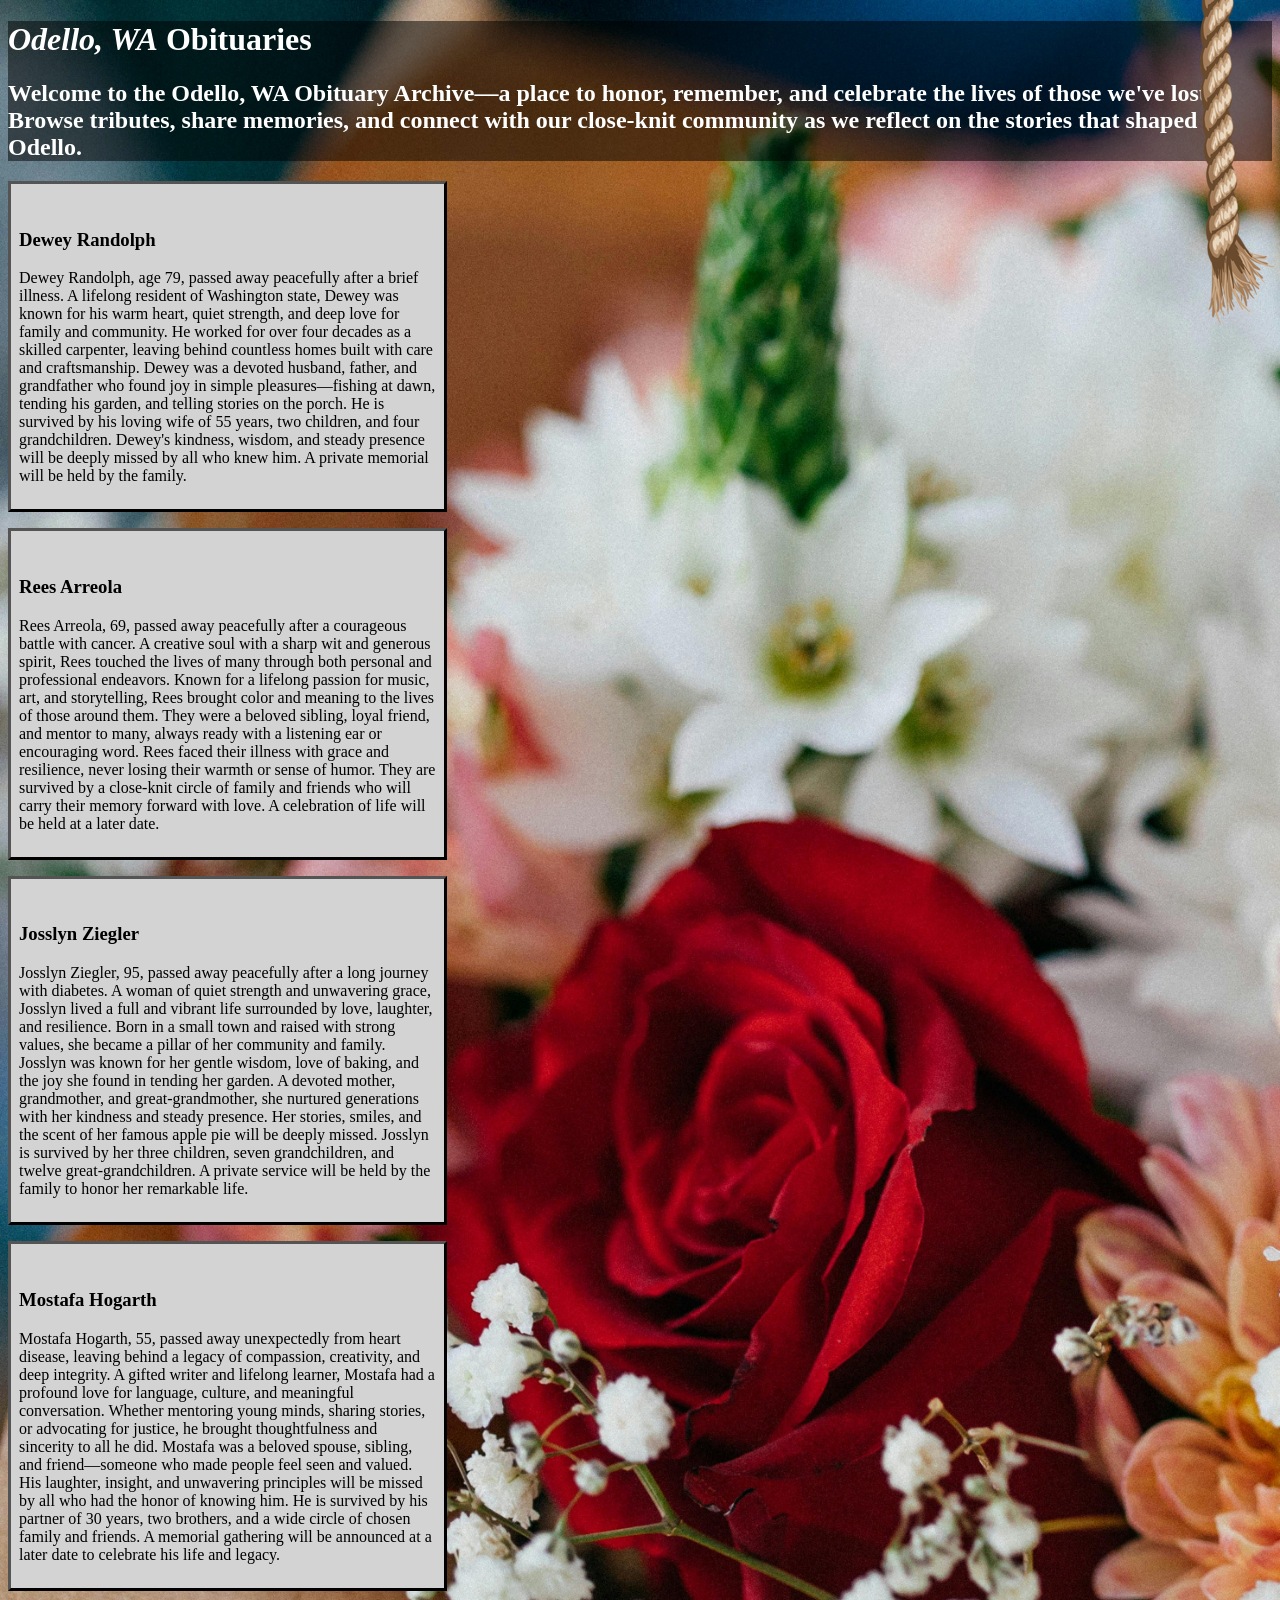
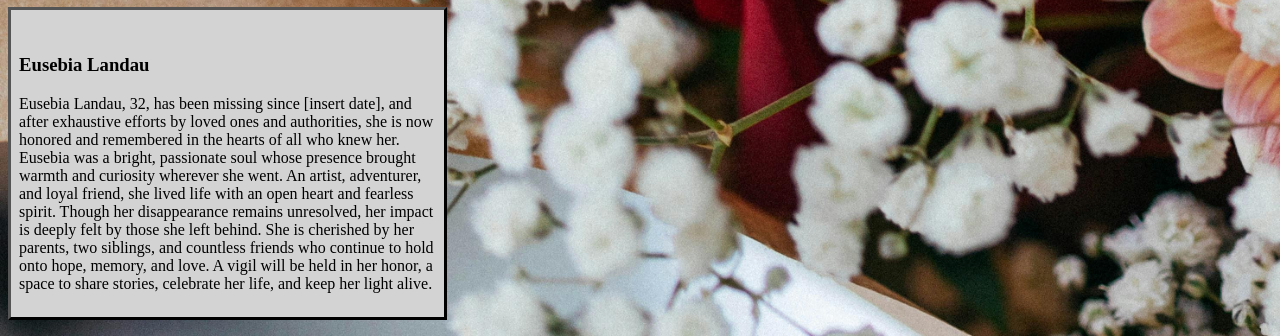
==== Assignment-2/index.html @ f9f26949 "Started assignment 2" ====
<!DOCTYPE html>
<html lang="en">

<head>
    <meta charset="UTF-8">
    <meta name="viewport" content="width=device-width, initial-scale=1.0">
    <title>Odello, WA Obituaries</title>
    <link rel="stylesheet" href="css/style.css">
</head>

<body>

    <div id="top">
        <h1><i>Odello, WA</i> Obituaries</h1>
        <h2>Welcome to the Odello, WA Obituary Archive—a place to honor, remember, and celebrate the lives of those
            we've lost. Browse tributes, share memories, and connect with our close-knit community as we reflect on the
            stories that shaped Odello.</h2>
    </div>

    <img id="rope" src="images/Rope_PNG_Clipart-2.png" alt="">

    <div class="entry">
        <img src="" alt="">
        <h3>Dewey Randolph</h3>
        <p>Dewey Randolph, age 79, passed away peacefully after a brief illness. A lifelong resident of Washington
            state, Dewey was known for his warm heart, quiet strength, and deep love for family and community. He worked
            for over four decades as a skilled carpenter, leaving behind countless homes built with care and
            craftsmanship. Dewey was a devoted husband, father, and grandfather who found joy in simple
            pleasures—fishing at dawn, tending his garden, and telling stories on the porch. He is survived by his
            loving wife of 55 years, two children, and four grandchildren. Dewey's kindness, wisdom, and steady presence
            will be deeply missed by all who knew him. A private memorial will be held by the family.</p>
    </div>
    <div class="entry">
        <img src="" alt="">
        <h3>Rees Arreola</h3>
        <p>Rees Arreola, 69, passed away peacefully after a courageous battle with cancer. A creative soul with a sharp
            wit and generous spirit, Rees touched the lives of many through both personal and professional endeavors.
            Known for a lifelong passion for music, art, and storytelling, Rees brought color and meaning to the lives
            of those around them. They were a beloved sibling, loyal friend, and mentor to many, always ready with a
            listening ear or encouraging word. Rees faced their illness with grace and resilience, never losing their
            warmth or sense of humor. They are survived by a close-knit circle of family and friends who will carry
            their memory forward with love. A celebration of life will be held at a later date.</p>
    </div>
    <div class="entry">
        <img src="" alt="">
        <h3>Josslyn Ziegler</h3>
        <p>Josslyn Ziegler, 95, passed away peacefully after a long journey with diabetes. A woman of quiet strength and
            unwavering grace, Josslyn lived a full and vibrant life surrounded by love, laughter, and resilience. Born
            in a small town and raised with strong values, she became a pillar of her community and family. Josslyn was
            known for her gentle wisdom, love of baking, and the joy she found in tending her garden. A devoted mother,
            grandmother, and great-grandmother, she nurtured generations with her kindness and steady presence. Her
            stories, smiles, and the scent of her famous apple pie will be deeply missed. Josslyn is survived by her
            three children, seven grandchildren, and twelve great-grandchildren. A private service will be held by the
            family to honor her remarkable life.</p>
    </div>
    <div class="entry">
        <img src="" alt="">
        <h3>Mostafa Hogarth</h3>
        <p>Mostafa Hogarth, 55, passed away unexpectedly from heart disease, leaving behind a legacy of compassion,
            creativity, and deep integrity. A gifted writer and lifelong learner, Mostafa had a profound love for
            language, culture, and meaningful conversation. Whether mentoring young minds, sharing stories, or
            advocating for justice, he brought thoughtfulness and sincerity to all he did. Mostafa was a beloved spouse,
            sibling, and friend—someone who made people feel seen and valued. His laughter, insight, and unwavering
            principles will be missed by all who had the honor of knowing him. He is survived by his partner of 30
            years, two brothers, and a wide circle of chosen family and friends. A memorial gathering will be announced
            at a later date to celebrate his life and legacy.</p>
    </div>
    <div class="entry">
        <img src="" alt="">
        <h3>Eusebia Landau</h3>
        <p>Eusebia Landau, 32, has been missing since [insert date], and after exhaustive efforts by loved ones and
            authorities, she is now honored and remembered in the hearts of all who knew her. Eusebia was a bright,
            passionate soul whose presence brought warmth and curiosity wherever she went. An artist, adventurer, and
            loyal friend, she lived life with an open heart and fearless spirit. Though her disappearance remains
            unresolved, her impact is deeply felt by those she left behind. She is cherished by her parents, two
            siblings, and countless friends who continue to hold onto hope, memory, and love. A vigil will be held in
            her honor, a space to share stories, celebrate her life, and keep her light alive.</p>
    </div>
</body>

</html>
---- Assignment-2/css/style.css ----
.entry {
    background-color: lightgray;
    border-color: black;
    border-style: outset;
    padding: 0.5em;
    margin-bottom: 1em;
    width: 33%;
    height: 10%;
}

#top {
    background-color: rgba(0, 0, 0, 0.5);
    color: white;
    margin: 0px;
    padding: 0px;
}

body {
    background-image: url(../images/pexels-valeriya-1484657.jpg);
    background-repeat: no-repeat;
    background-size: cover;
}

#rope {
    z-index: 1;
    position: fixed;
    right: 0;
    top: -200px;
}
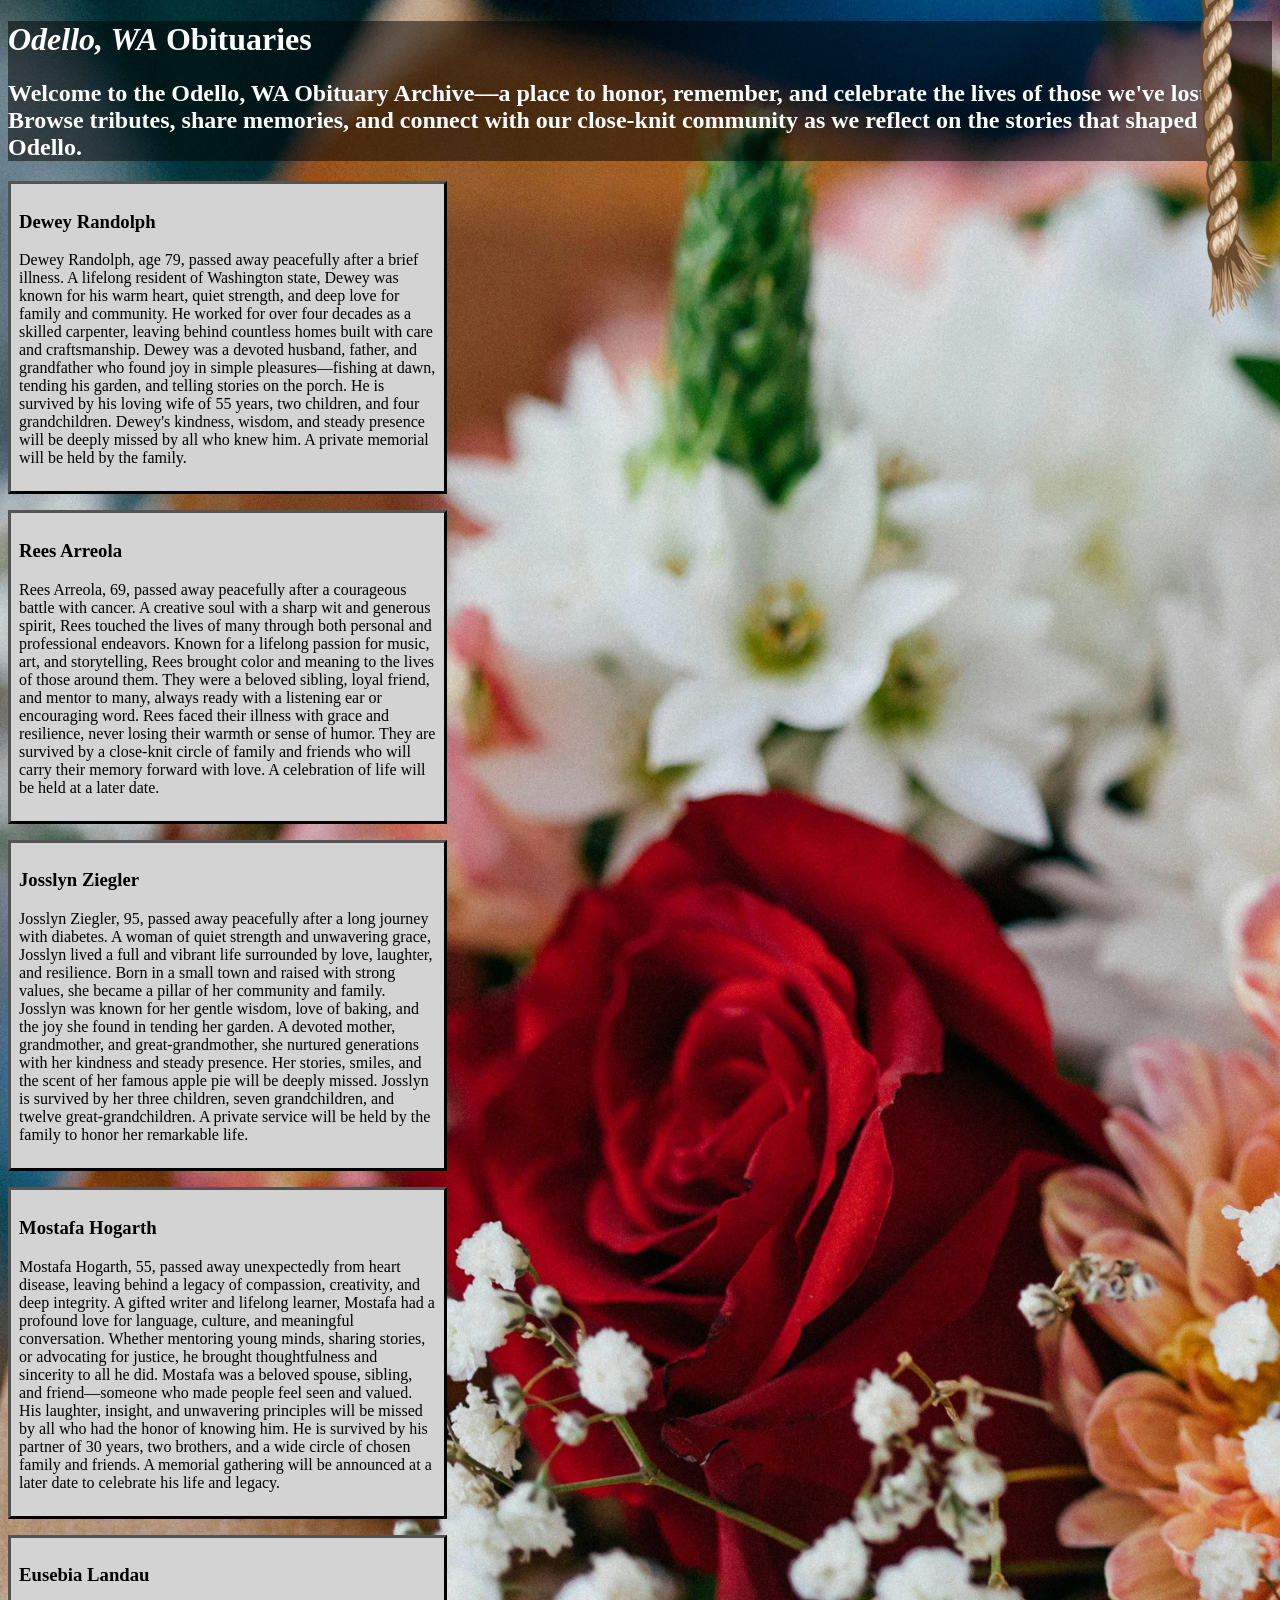
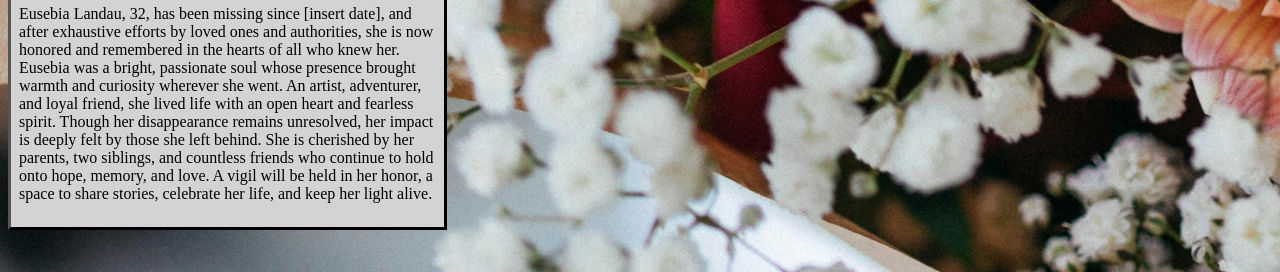
==== commit 8859d59e: "Update index.html" ====
--- a/Assignment-2/index.html
+++ b/Assignment-2/index.html
@@ -10,17 +10,19 @@
 
 <body>
 
-    <div id="top">
+    <img id="curtain" src="images/curtains1.png" alt="" width="100%">
+
+
+    <div id="top" class="vanish">
         <h1><i>Odello, WA</i> Obituaries</h1>
         <h2>Welcome to the Odello, WA Obituary Archive—a place to honor, remember, and celebrate the lives of those
             we've lost. Browse tributes, share memories, and connect with our close-knit community as we reflect on the
             stories that shaped Odello.</h2>
     </div>
 
-    <img id="rope" src="images/Rope_PNG_Clipart-2.png" alt="">
+    <img id="rope" src="images/Rope_PNG_Clipart-2.png" alt="" onclick="ropeOver(); curtainFall(); blockVanish()">
 
-    <div class="entry">
-        <img src="" alt="">
+    <div class="entry vanish">
         <h3>Dewey Randolph</h3>
         <p>Dewey Randolph, age 79, passed away peacefully after a brief illness. A lifelong resident of Washington
             state, Dewey was known for his warm heart, quiet strength, and deep love for family and community. He worked
@@ -30,8 +32,7 @@
             loving wife of 55 years, two children, and four grandchildren. Dewey's kindness, wisdom, and steady presence
             will be deeply missed by all who knew him. A private memorial will be held by the family.</p>
     </div>
-    <div class="entry">
-        <img src="" alt="">
+    <div class="entry vanish">
         <h3>Rees Arreola</h3>
         <p>Rees Arreola, 69, passed away peacefully after a courageous battle with cancer. A creative soul with a sharp
             wit and generous spirit, Rees touched the lives of many through both personal and professional endeavors.
@@ -41,8 +42,7 @@
             warmth or sense of humor. They are survived by a close-knit circle of family and friends who will carry
             their memory forward with love. A celebration of life will be held at a later date.</p>
     </div>
-    <div class="entry">
-        <img src="" alt="">
+    <div class="entry vanish">
         <h3>Josslyn Ziegler</h3>
         <p>Josslyn Ziegler, 95, passed away peacefully after a long journey with diabetes. A woman of quiet strength and
             unwavering grace, Josslyn lived a full and vibrant life surrounded by love, laughter, and resilience. Born
@@ -53,8 +53,7 @@
             three children, seven grandchildren, and twelve great-grandchildren. A private service will be held by the
             family to honor her remarkable life.</p>
     </div>
-    <div class="entry">
-        <img src="" alt="">
+    <div class="entry vanish">
         <h3>Mostafa Hogarth</h3>
         <p>Mostafa Hogarth, 55, passed away unexpectedly from heart disease, leaving behind a legacy of compassion,
             creativity, and deep integrity. A gifted writer and lifelong learner, Mostafa had a profound love for
@@ -65,8 +64,7 @@
             years, two brothers, and a wide circle of chosen family and friends. A memorial gathering will be announced
             at a later date to celebrate his life and legacy.</p>
     </div>
-    <div class="entry">
-        <img src="" alt="">
+    <div class="entry vanish">
         <h3>Eusebia Landau</h3>
         <p>Eusebia Landau, 32, has been missing since [insert date], and after exhaustive efforts by loved ones and
             authorities, she is now honored and remembered in the hearts of all who knew her. Eusebia was a bright,
@@ -76,6 +74,44 @@
             siblings, and countless friends who continue to hold onto hope, memory, and love. A vigil will be held in
             her honor, a space to share stories, celebrate her life, and keep her light alive.</p>
     </div>
+
+    <div id="grave">
+        <img id="headstone" src="images/headstone-png-10-665956952.png" alt="" width="250px" onclick="zombieHand()">
+        <img id="hand" src="images/zombie_hand.png" alt="" width="100px">
+        <img src="images/zombie.png" alt="" id="zombie" onclick="zombieClick()">
+    </div>
+
+
+
+    <audio class="mp3" id="curtain_mp3">
+        <source src="audio/curtain.mp3" type="audio/mpeg">
+    </audio>
+
+    <audio class="mp3" id="howl">
+        <source src="audio/howl.mp3" type="audio/mpeg">
+    </audio>
+
+    <audio class="mp3" id="earth1">
+        <source src="audio/earth1.mp3" type="audio/mpeg">
+    </audio>
+
+    <audio class="mp3" id="dig">
+        <source src="audio/dig.mp3" type="audio/mpeg">
+    </audio>
+
+    <audio class="mp3" id="growl_1">
+        <source src="audio/zombie_growl1.mp3" type="audio/mpeg">
+    </audio>
+
+    <audio class="mp3" id="footsteps">
+        <source src="audio/footsteps.mp3" type="audio/mpeg">
+    </audio>
+
+    <audio class="mp3" id="growl_2">
+        <source src="audio/zombie_growl2.mp3" type="audio/mpeg">
+    </audio>
+
+    <script src="JS/rope.js"></script>
 </body>
 
-</html>+</html>
--- a/Assignment-2/css/style.css
+++ b/Assignment-2/css/style.css
@@ -6,6 +6,8 @@
     margin-bottom: 1em;
     width: 33%;
     height: 10%;
+    z-index: 1;
+    position: relative;
 }
 
 #top {
@@ -13,6 +15,7 @@
     color: white;
     margin: 0px;
     padding: 0px;
+    position: relative;
 }
 
 body {
@@ -26,4 +29,10 @@
     position: fixed;
     right: 0;
     top: -200px;
-}+}
+
+#curtain {
+    position: absolute;
+    top: 0;
+    display: none;
+}
